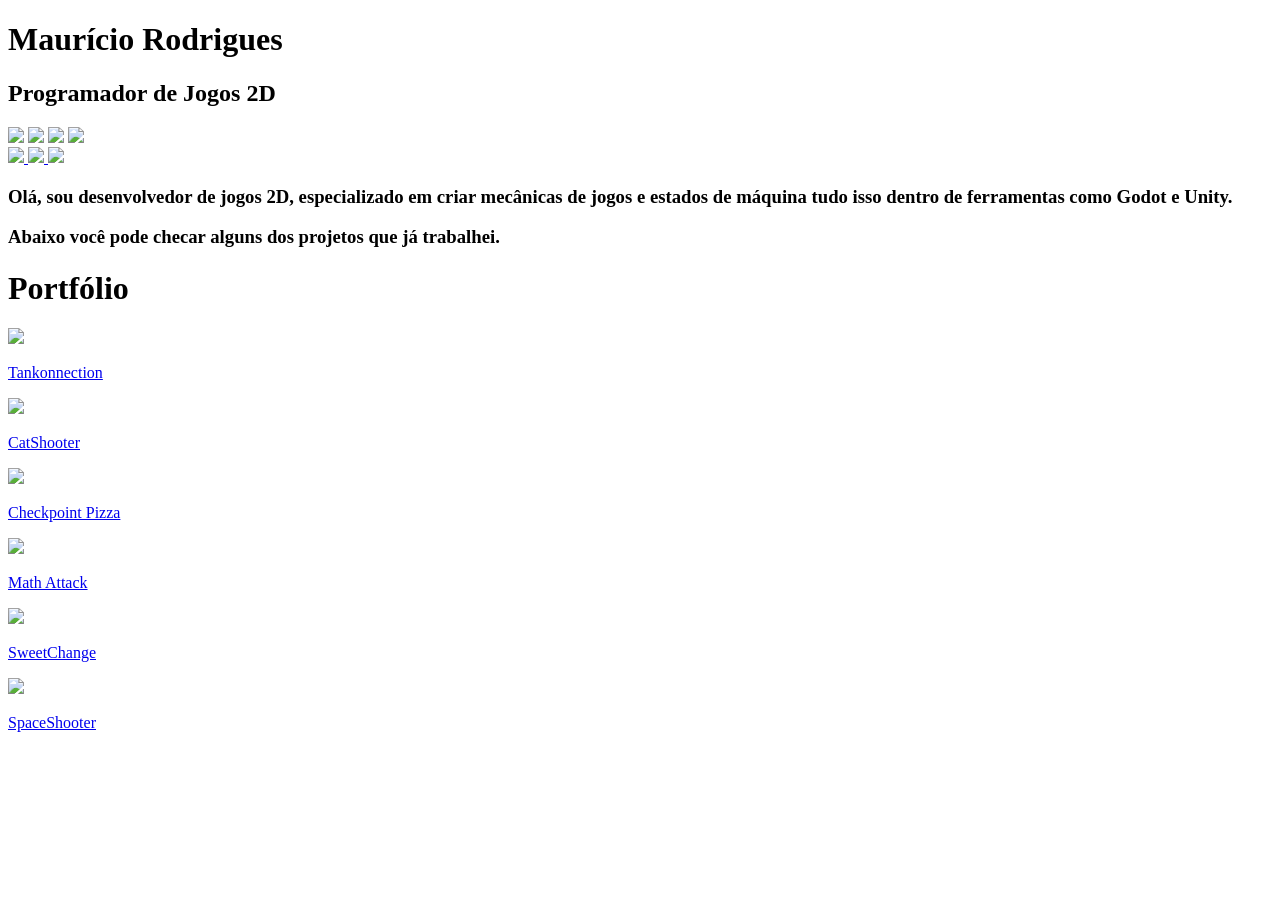
==== PT-BR/index.html @ 138186d2 "Novas atualizações em meu portfólio" ====
<!DOCTYPE html>
<html lang="pt-BR">
<head>
    <link rel="stylesheet" href="stylesheet.css">
    <link rel="stylesheet" type='text/css' href="https://cdn.jsdelivr.net/gh/devicons/devicon@latest/devicon.min.css" />
    <meta charset="UTF-8">
    <meta name="viewport" content="width=device-width, initial-scale=1.0">
    <title>Portfólio PT-BR</title>
</head>
<body>
    <!-- Área de Apresentação -->
    <div class="Container">
        <h1>
            Maurício Rodrigues
        </h1>
        <h2>
            Programador de Jogos 2D
        </h2>

        <div class="ability-icon">
            <img src="images/unity-icon.png" class="logo">
            
            <img src="images/c-sharp-icon.png" class="logo">
            
            <img src="images/godot-icon-removebg-preview.png" class="logo">

            <img src="images/github-icon.png" class="logo">
        </div>

        <div class="social-medias">
            <a href="https://implanic.itch.io/">
                <img src="images/itch.io-icon.png" class="icon-sm">
            </a>

            <a href="https://www.linkedin.com/in/mauricio-rodrigues-61963b325/">
                <img src="images/linkedin-icon.png" class="icon-sm">
            </a>

            <a href="https://github.com/MauricioSilvaIPN">
                <img src="images/github-icon.png" class="icon-sm">
            </a>
        </div>

        <div class="about-author">
          <h3>
            Olá, sou desenvolvedor de jogos 2D, especializado em criar mecânicas de jogos e
            estados de máquina tudo isso dentro de ferramentas como Godot e Unity.
          </h3>

          <h3>
            Abaixo você pode checar alguns dos projetos que já trabalhei.
          </h3>
        </div>

        <!-- Área do portfólio -->
        <h1>
            Portfólio
        </h1>
        
        <div class="portfolio">
            <div class="games">
                <a href="https://implanic.itch.io/tankonnection">
                    <img src="images/print-tankonnection.png" class="game-image">
                    <p>Tankonnection</p>
                </a>
            </div>

            <div class="games">
                <a href="https://implanic.itch.io/catshooter">
                    <img src="images/print-catshooter.png" class="game-image">
                    <p>CatShooter</p>
                </a>
            </div>

            <div class="games">
                <a href="https://drive.google.com/file/d/1Kadq_SqcQkRGqcd_4QdS4PvJVaODvgyZ/view">
                    <img src="images/print-checkpoint.png" class="game-image">
                    <p>Checkpoint Pizza</p>
                </a>
            </div>

            <div class="games">
                <a href="https://github.com/MauricioSilvaIPN/MathAttack">
                    <img src="images/print-mathattack.png" class="game-image">
                    <p>Math Attack</p>
                </a>
            </div>

            <div class="games">
                <a href="https://implanic.itch.io/sweetchange">
                    <img src="images/print-sweetchange.png" class="game-image">
                    <p>SweetChange</p>
                </a>
            </div>

            <div class="games">
                <a href="https://github.com/MauricioSilvaIPN/SpaceShooter">
                    <img src="images/print-spaceshooter.png" class="game-image">
                    <p>SpaceShooter</p>
                </a>
            </div>
        </div>
    </div>
    <script type="module" src="https://unpkg.com/ionicons@8.0.13/dist/ionicons/ionicons.esm.js"></script>
    <script nomodule src="https://unpkg.com/ionicons@8.0.13/dist/ionicons/ionicons.js"></script>
</body>
</html>
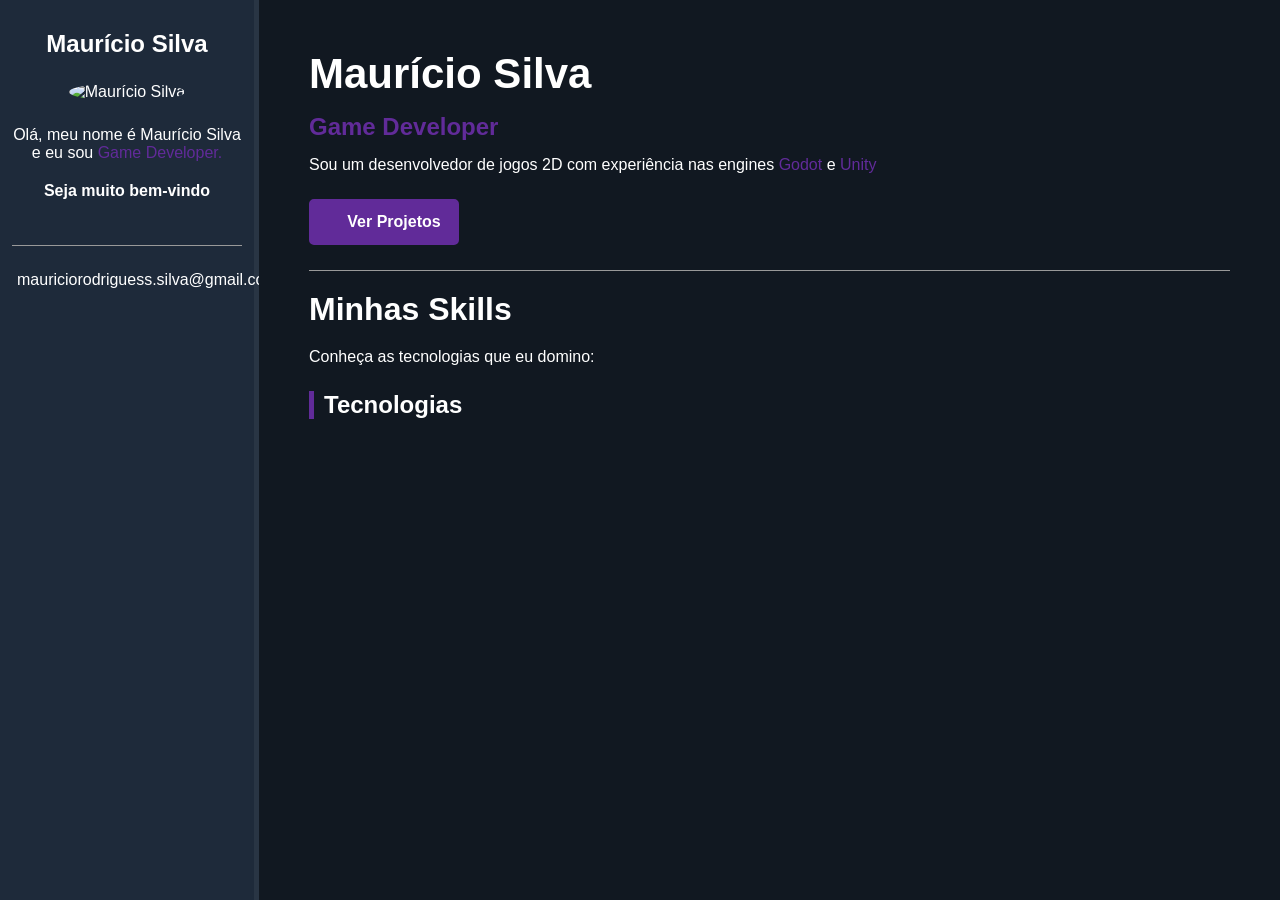
==== commit 15955abf: "Finalizado a parte de desktop do portóflio" ====
--- a/PT-BR/index.html
+++ b/PT-BR/index.html
@@ -9,98 +9,48 @@
 </head>
 <body>
     <!-- Área de Apresentação -->
-    <div class="Container">
-        <h1>
-            Maurício Rodrigues
-        </h1>
-        <h2>
-            Programador de Jogos 2D
-        </h2>
+    <main id="container">
+        
+        <aside id="bio-container">
+            <h2>Maurício Silva</h2>
+        
+            <img id="bio-img" src="images/profile-image.png" alt="Maurício Silva">
+        
+            <p>Olá, meu nome é Maurício Silva e eu sou <span class="highlight">Game Developer.</span></p>
+            <p id="welcome-text">Seja muito bem-vindo</p>
 
-        <div class="ability-icon">
-            <img src="images/unity-icon.png" class="logo">
+            <ul id="social-container">
+                <li><a href="https://www.linkedin.com/in/mauricio-rodrigues-61963b325/"><ion-icon name="logo-linkedin"></ion-icon></a></li>
+                <li><a href="https://github.com/MauricioSilvaIPN"><ion-icon name="logo-github"></ion-icon></a></li>
+            </ul>
+            <div id="email-container">
+                <ion-icon name="mail-outline"></ion-icon><a href="mailto:mauriciorodriguess.silva@gmail.com">mauriciorodriguess.silva@gmail.com</a>
+            </div>
+        </aside>
+
+        <section id="about-container">
+            <h1 id="name">Maurício Silva</h1>
+            <p id="title"><span class="highlight">Game Developer</span></p>
+            <p class="description">Sou um desenvolvedor de jogos 2D com experiência nas engines <span class="highlight">Godot</span> e <span class="highlight">Unity</span></p>
             
-            <img src="images/c-sharp-icon.png" class="logo">
+            <a href="" id="btn-project"><ion-icon name="share-social-outline"></ion-icon><span>Ver Projetos</span></a>
             
-            <img src="images/godot-icon-removebg-preview.png" class="logo">
+            <h2 id="skills-section-title">Minhas Skills</h2>
+            
+            <p class="description">Conheça as tecnologias que eu domino:</p>
 
-            <img src="images/github-icon.png" class="logo">
-        </div>
+            <div id="skills-container">
+                <div class="skills-box">
+                    <p class="skills-title">Tecnologias</p>
+                    <i class="devicon-csharp-plain colored"></i>
+                    <i class="devicon-unity-plain colored"></i>
+                    <i class="devicon-godot-plain colored"></i>
+                    <i class="devicon-git-plain colored"></i>
+                </div>
 
-        <div class="social-medias">
-            <a href="https://implanic.itch.io/">
-                <img src="images/itch.io-icon.png" class="icon-sm">
-            </a>
-
-            <a href="https://www.linkedin.com/in/mauricio-rodrigues-61963b325/">
-                <img src="images/linkedin-icon.png" class="icon-sm">
-            </a>
-
-            <a href="https://github.com/MauricioSilvaIPN">
-                <img src="images/github-icon.png" class="icon-sm">
-            </a>
-        </div>
-
-        <div class="about-author">
-          <h3>
-            Olá, sou desenvolvedor de jogos 2D, especializado em criar mecânicas de jogos e
-            estados de máquina tudo isso dentro de ferramentas como Godot e Unity.
-          </h3>
-
-          <h3>
-            Abaixo você pode checar alguns dos projetos que já trabalhei.
-          </h3>
-        </div>
-
-        <!-- Área do portfólio -->
-        <h1>
-            Portfólio
-        </h1>
-        
-        <div class="portfolio">
-            <div class="games">
-                <a href="https://implanic.itch.io/tankonnection">
-                    <img src="images/print-tankonnection.png" class="game-image">
-                    <p>Tankonnection</p>
-                </a>
             </div>
-
-            <div class="games">
-                <a href="https://implanic.itch.io/catshooter">
-                    <img src="images/print-catshooter.png" class="game-image">
-                    <p>CatShooter</p>
-                </a>
-            </div>
-
-            <div class="games">
-                <a href="https://drive.google.com/file/d/1Kadq_SqcQkRGqcd_4QdS4PvJVaODvgyZ/view">
-                    <img src="images/print-checkpoint.png" class="game-image">
-                    <p>Checkpoint Pizza</p>
-                </a>
-            </div>
-
-            <div class="games">
-                <a href="https://github.com/MauricioSilvaIPN/MathAttack">
-                    <img src="images/print-mathattack.png" class="game-image">
-                    <p>Math Attack</p>
-                </a>
-            </div>
-
-            <div class="games">
-                <a href="https://implanic.itch.io/sweetchange">
-                    <img src="images/print-sweetchange.png" class="game-image">
-                    <p>SweetChange</p>
-                </a>
-            </div>
-
-            <div class="games">
-                <a href="https://github.com/MauricioSilvaIPN/SpaceShooter">
-                    <img src="images/print-spaceshooter.png" class="game-image">
-                    <p>SpaceShooter</p>
-                </a>
-            </div>
-        </div>
-    </div>
+        </section>
+    </main>
     <script type="module" src="https://unpkg.com/ionicons@8.0.13/dist/ionicons/ionicons.esm.js"></script>
     <script nomodule src="https://unpkg.com/ionicons@8.0.13/dist/ionicons/ionicons.js"></script>
 </body>
--- a/PT-BR/stylesheet.css
+++ b/PT-BR/stylesheet.css
@@ -0,0 +1,188 @@
+/* Reset */
+* {
+    padding: 0;
+    margin: 0;
+    font-family: 'Roboto', sans-serif;
+    box-sizing: border-box;
+}
+
+/* Variables */
+:root {
+    --main-color: #612B99;
+    --main-text-color: #FFF;
+    --border-color: #999;
+    --bio-bg-color: #1E2A3A;
+    --bio-border-color: #293544;
+    --about-bg-color: #111821;
+}
+
+/* General */
+.highlight{
+    color: var(--main-color);
+}
+
+#container{
+    display: flex;
+    flex-direction: row;
+    color: var(--main-text-color);
+}
+
+#about-container {
+    flex: 1 1 80%;
+    height: 100vh;
+    background-color: var(--about-bg-color);
+    padding: 50px;
+}
+
+/* Bio Container */
+#bio-container{
+    flex: 1 1 20%;
+    min-height: 100vh;
+    background-color: var(--bio-bg-color);
+    text-align: center;
+    padding: 30px 12px;
+    border-right: 5px solid var(--bio-border-color);
+}
+
+#bio-container #welcome-text{
+    font-weight: bold;
+}
+
+#bio-img{
+    width: 175px;
+    height: 175px;
+    border-radius: 50%;
+    margin-bottom: 25px;
+}
+
+#bio-container p{
+    margin-bottom: 20px;
+}
+
+#bio-container h2{
+    margin-bottom: 25px;
+}
+
+#social-container{
+    display: flex;
+    justify-content: center;
+    list-style: none;
+    border-bottom: 1px solid var(--border-color);
+    margin-bottom: 25px;
+    padding-bottom: 25px;
+}
+
+#social-container li{
+    flex: 1 1 0;
+    max-width: 60px;
+}
+
+#social-container li a{
+    color: var(--main-color);
+    font-size: 30px;
+}
+
+#email-container{
+    display: flex;
+    justify-content: center;
+}
+
+#email-container ion-icon,
+#email-container a{
+    flex: 1 1 0;
+    
+}
+
+#email-container a{
+    color: var(--main-text-color);   
+    text-decoration: none;
+    max-width: 225px;
+}
+
+#email-container ion-icon{
+    color: var(--main-color);
+    font-size: 20px;
+    margin-right: 5px;
+    max-width: 20px;
+}
+
+/* About Container */
+
+#name{
+    font-size: 42px;
+    margin-bottom: 15px;
+}
+
+#title{
+    font-size: 24px;
+    margin-bottom: 15px;
+    font-weight: bold;
+}
+
+.description{
+    max-width: 75%;
+    margin-bottom: 10px;
+}
+
+#btn-project{
+    font-weight: bold;
+    font-size: 16px;
+    color: var(--main-text-color);
+    background-color: var(--main-color);
+    border: 2px solid var(--main-color);
+    border-radius: 5px;
+    text-decoration: none;
+    transition: 0.5s;
+    margin: 25px 0px;
+    padding: 12px 10px;
+    width: 150px;
+    text-align: center;
+    display: flex;
+}
+
+#btn-project ion-icon,
+#btn-project span{
+    flex: 1 1 0;
+
+}
+
+#btn-project ion-icon{
+    font-size: 20px;
+    max-width: 20px;
+}
+
+#btn-project:hover{
+    background-color: transparent;
+}
+
+#skills-section-title{
+    border-top: 1px solid var(--border-color);
+    padding-top: 20px;
+    margin-bottom: 20px;
+    font-size: 32px;
+}
+
+#skills-container{
+    display: flex;
+    flex-wrap: wrap;
+    margin-top: 25px;
+}
+
+.skills-box{
+    flex: 1 1 33%;
+    max-width: 33%;
+    margin-bottom: 35px;
+}
+
+.skills-title{
+    font-size: 24px;
+    margin-bottom: 25px;
+    font-weight: bold;
+    padding-left: 10px;
+    border-left: 5px solid var(--main-color);
+}
+
+.skills-box i{
+    font-size: 45px;
+    margin-right: 10px;
+}
